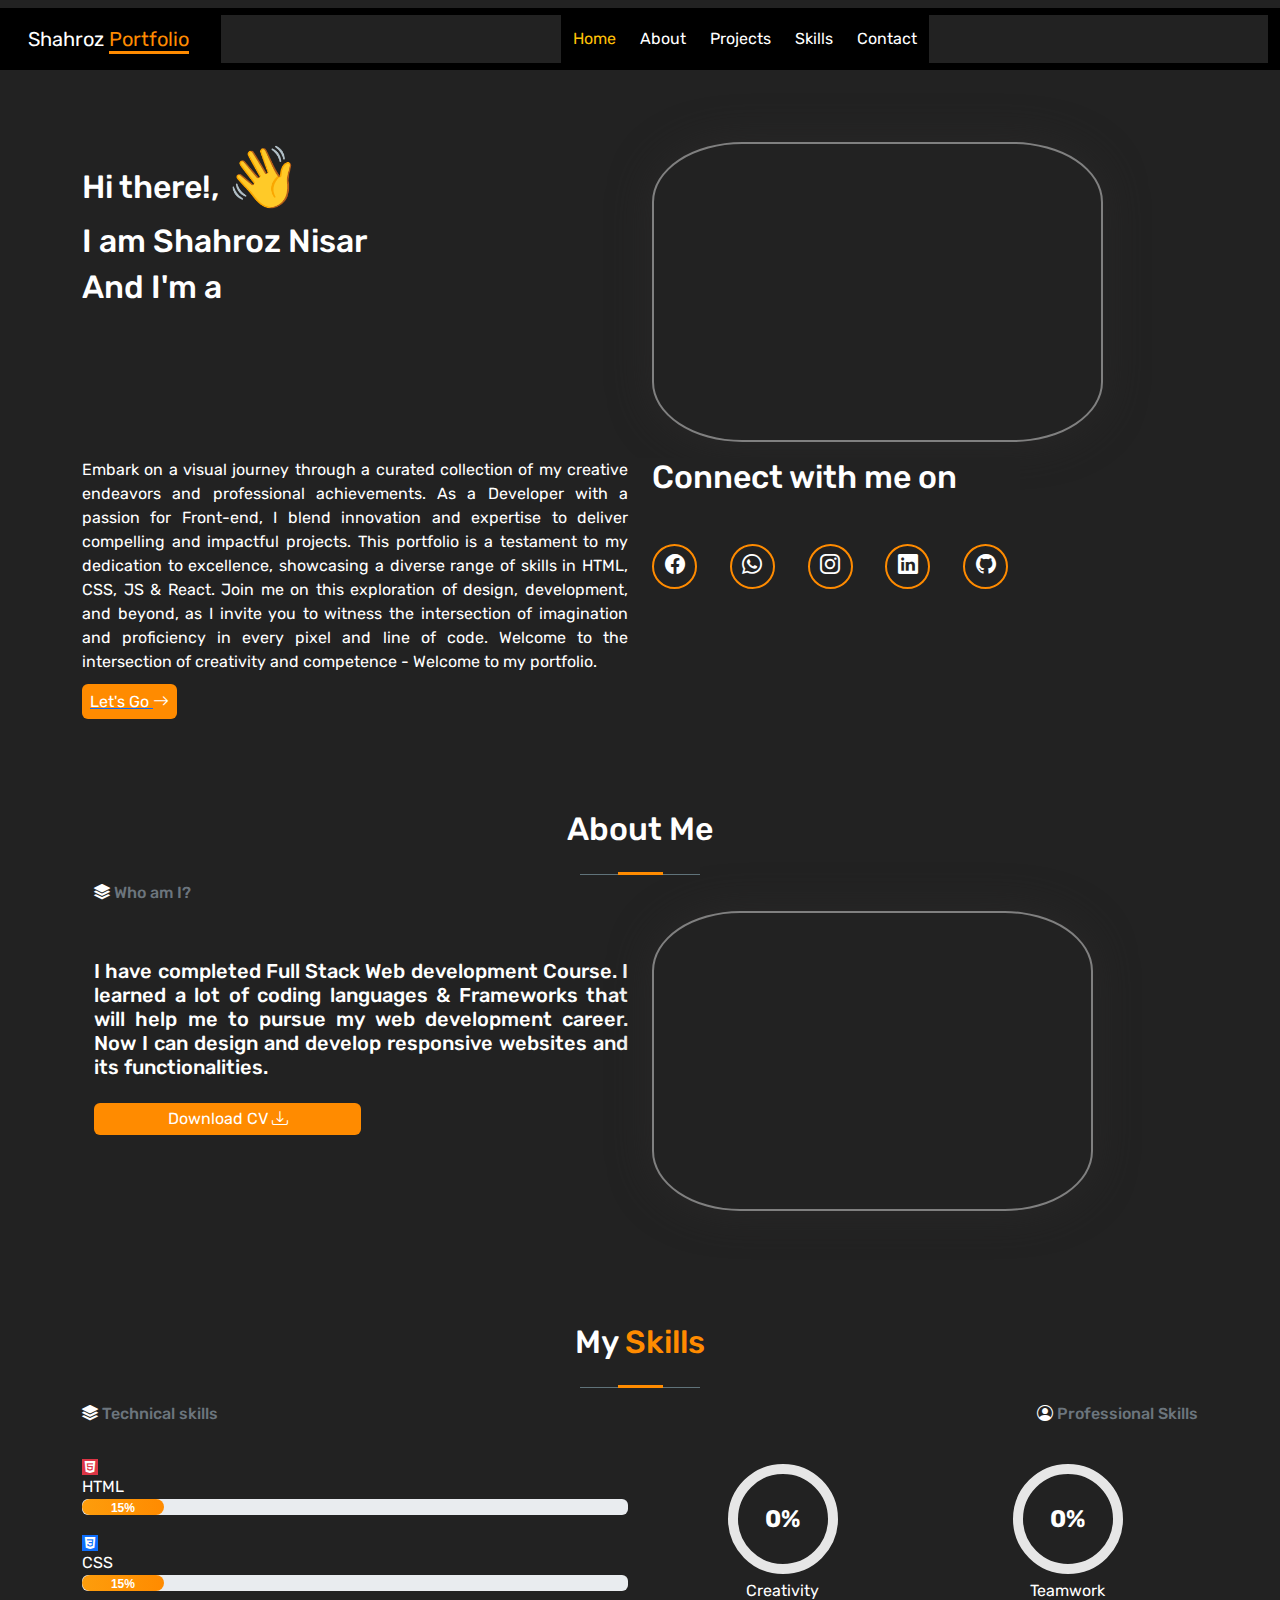
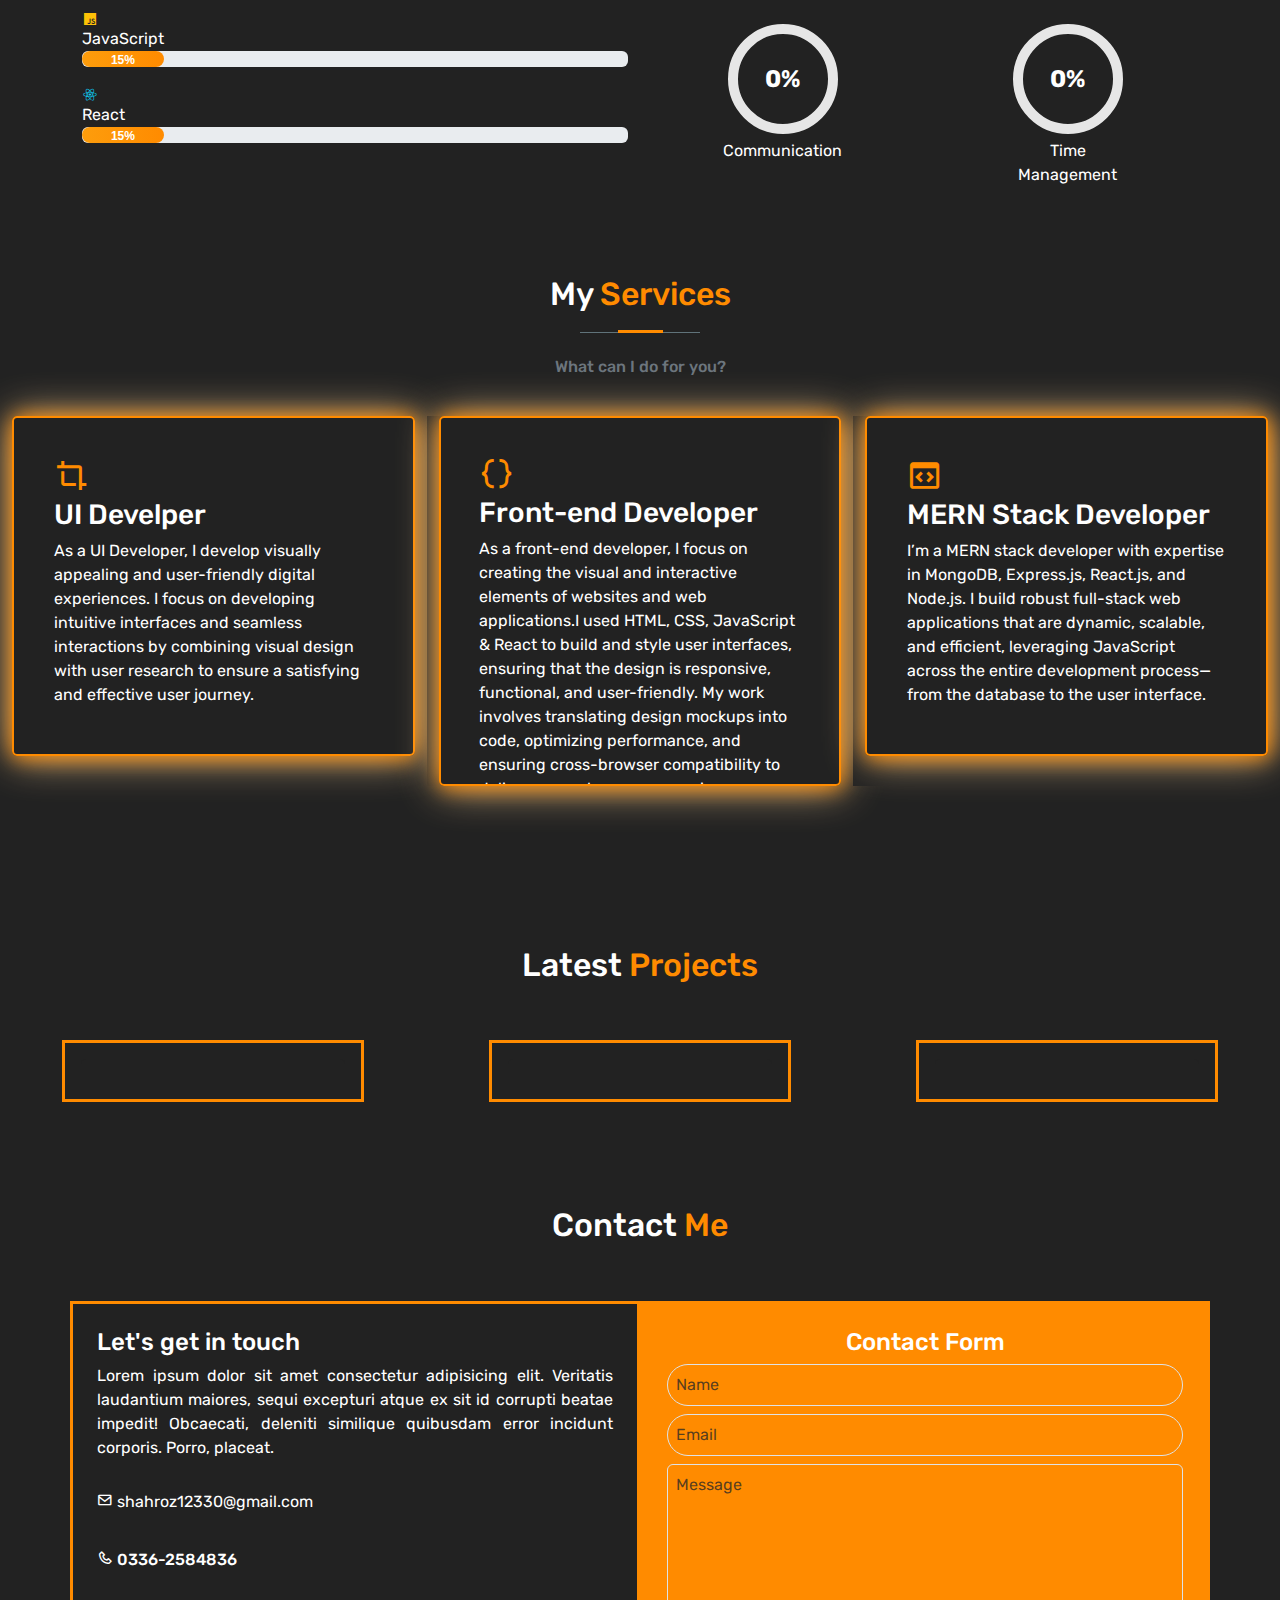
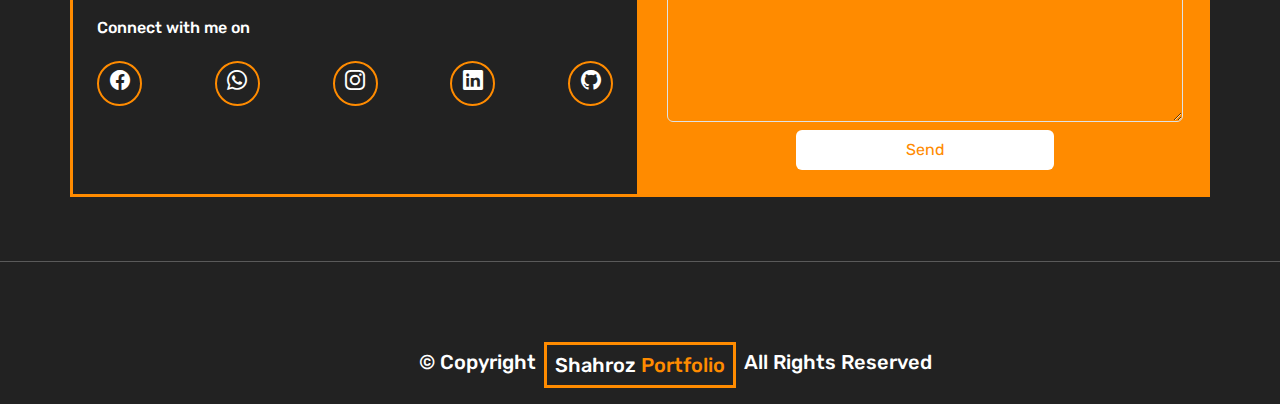
==== index.html @ 559946da "no message" ====
<!DOCTYPE html>
<html lang="en">
  <head>
    <meta charset="UTF-8" />
    <meta name="viewport" content="width=device-width, initial-scale=1.0" />
    <link rel="stylesheet" href="../css/style.css" />
    <link rel="stylesheet" href="../css/animate.css" />
    <link
      rel="stylesheet"
      href="https://cdn.jsdelivr.net/npm/bootstrap@5.3.3/dist/css/bootstrap.min.css" />
    <link
      href="https://unpkg.com/boxicons@2.1.4/css/boxicons.min.css"
      rel="stylesheet" />
    <link
      rel="stylesheet"
      href="https://cdn.jsdelivr.net/npm/bootstrap-icons@1.3.0/font/bootstrap-icons.css" />
    <script src="https://cdn.jsdelivr.net/npm/typed.js@2.0.12"></script>

    <title>Shahroz Portfolio</title>
  </head>
  <body>
    <nav class="navbar navbar-expand-lg">
      <div class="container-fluid bg-black">
        <a
          class="navbar-brand text-white p-md-3 p-sm-2 wow slideInLeft bg-black"
          href="#"
          >Shahroz <span class="bg-black">Portfolio</span></a
        >
        <button
          class="navbar-toggler bg-warning"
          type="button"
          data-bs-toggle="collapse"
          data-bs-target="#navbarNav"
          aria-controls="navbarNav"
          aria-expanded="false"
          aria-label="Toggle navigation">
          <span class="navbar-toggler-icon bg-warning"></span>
        </button>
        <div
          class="collapse navbar-collapse justify-content-center wow slideInRight"
          id="navbarNav">
          <ul class="navbar-nav">
            <li class="nav-item">
              <a class="nav-link text-warning" href="/index.html">Home</a>
            </li>
            <li class="nav-item bg-black">
              <a class="nav-link text-white" href="#about">About</a>
            </li>
            <li class="nav-item">
              <a class="nav-link text-white" href="../pages/project.html"
                >Projects</a
              >
            </li>
            <li class="nav-item">
              <a class="nav-link text-white" href="#skills">Skills</a>
            </li>
            <li class="nav-item">
              <a class="nav-link text-white" href="#contact">Contact</a>
            </li>
          </ul>
        </div>
      </div>
    </nav>
    <section class="sec-banner" id="banner">
      <div class="container py-md-5 py-sm-2">
        <div class="row">
          <div class="col-12 my-sm-3 col-md-6 mb-r">
            <h2 class="">Hi there!, <span class="emoji">👋</span></h2>
            <h2 class="wow slideInLeft">I am Shahroz Nisar</h2>
            <h2 class="wow slideInLeft">
              And I'm a <span class="animation" id="text"></span>
            </h2>
          </div>
          <div class="col-12 my-sm-3 col-md-5">
            <div class="img-cus">
              <img class="img-fluid" src="../assets//images/pic.png" alt="" />
            </div>
          </div>
          <div class="col-12 col-md-6 mb-r">
            <p class="text-justify">
              Embark on a visual journey through a curated collection of my
              creative endeavors and professional achievements. As a Developer
              with a passion for Front-end, I blend innovation and expertise to
              deliver compelling and impactful projects. This portfolio is a
              testament to my dedication to excellence, showcasing a diverse
              range of skills in HTML, CSS, JS & React. Join me on this
              exploration of design, development, and beyond, as I invite you to
              witness the intersection of imagination and proficiency in every
              pixel and line of code. Welcome to the intersection of creativity
              and competence - Welcome to my portfolio.
            </p>
            <a href="../pages/project.html"
              ><butto
                class="w-50 transition border border-0 p-2 rounded rounded-2 bg-orange">
                Let's Go
                <span class="bi-arrow-right bg-transparent"></span></butto
            ></a>
          </div>
          <div class="col-12 col-md-4 my-md-0 my-sm-4">
            <h2 class="font">Connect with me on</h2>
            <div class="connect-links my-md-5 my-sm-4">
              <a href=""><i class="bi bi-facebook"></i></a>
              <a href=""><i class="bi bi-whatsapp"></i></a>
              <a href=""><i class="bi bi-instagram"></i></a>
              <a href=""><i class="bi bi-linkedin"></i></a>
              <a href=""><i class="bi bi-github"></i></a>
            </div>
          </div>
        </div>
      </div>
    </section>
    <section class="sec-about" id="about">
      <div class="container py-md-5 py-sm-0 p-sm-4">
        <div class="row">
          <h2 class="text-center p">About <span>Me </span></h2>
          <div class="sec-title-divider my-2"></div>
          <h6 class="text-secondary text-start">
            <span class="bi-stack"></span> Who am I?
          </h6>
          <div class="col-12 col-md-6 my-md-5 my-sm-2 mb-r">
            <h5 class="text-justify">
              I have completed Full Stack Web development Course. I learned a
              lot of coding languages & Frameworks that will help me to pursue
              my web development career. Now I can design and develop responsive
              websites and its functionalities.
            </h5>
            <div class="text-start">
              <button
                class="bg-orange p-1 my-sm-3 border-0 rounded-2 w-50 fs-6"
                id="cvButton">
                Download CV <span class="bi-download bg-orange"></span>
              </button>
            </div>
          </div>
          <div class="col-12 col-md-5">
            <div class="img-cus">
              <img class="img-fluid" src="../assets//images/pic.png" alt="" />
            </div>
          </div>
        </div>
      </div>
    </section>

    <section class="sec-skills py-sm-5" id="skills">
      <div class="container my-sm-3">
        <div class="row">
          <h2 class="text-center">
            My <span class="txt-orange">Skills </span>
          </h2>
          <div class="sec-title-divider my-2"></div>
          <div class="d-flex justify-content-between my-sm-2 p">
            <div>
              <h6 class="text-secondary">
                <span class="bi-stack"></span> Technical skills
              </h6>
            </div>
            <div>
              <h6 class="text-secondary">
                <span class="bi-person-circle"></span> Professional Skills
              </h6>
            </div>
          </div>
          <div class="col-12 col-md-6">
            <div class="progress-container">
              <span class="d-flex">
                <i class="bx bxl-html5 bg-danger"></i>
              </span>
              <label for="htmlProgress">HTML</label>
              <div class="progress">
                <div id="htmlProgress" class="progress-done"></div>
              </div>
            </div>
            <div class="progress-container">
              <span class="d-flex">
                <i class="bx bxl-css3 bg-primary"></i>
              </span>

              <label for="cssProgress">CSS</label>
              <div class="progress">
                <div id="cssProgress" class="progress-done"></div>
              </div>
            </div>
            <div class="progress-container">
              <span class="d-flex">
                <i class="bx bxl-javascript text-warning"></i>
              </span>

              <label for="jsProgress">JavaScript</label>
              <div class="progress">
                <div id="jsProgress" class="progress-done"></div>
              </div>
            </div>
            <div class="progress-container">
              <span class="d-flex">
                <i class="bx bxl-react text-info"></i>
              </span>

              <label for="reactProgress">React</label>
              <div class="progress">
                <div id="reactProgress" class="progress-done"></div>
              </div>
            </div>
          </div>
          <div class="col-12 col-md-6">
            <div class="row">
              <div class="col-6 text-center">
                <div class="progress-circle" id="creativity">
                  <svg>
                    <circle class="bg-circle" cx="60" cy="60" r="50"></circle>
                    <circle
                      class="progress-circle-bar"
                      cx="60"
                      cy="60"
                      r="50"></circle>
                  </svg>
                  <div class="progress-number" id="creativity-number">0%</div>
                  <p>Creativity</p>
                </div>
              </div>

              <div class="col-6 text-center">
                <div class="progress-circle" id="teamwork">
                  <svg>
                    <circle class="bg-circle" cx="60" cy="60" r="50"></circle>
                    <circle
                      class="progress-circle-bar"
                      cx="60"
                      cy="60"
                      r="50"></circle>
                  </svg>
                  <div class="progress-number" id="teamwork-number">0%</div>
                  <p>Teamwork</p>
                </div>
              </div>
            </div>

            <div class="row">
              <div class="col-6 text-center">
                <div class="progress-circle" id="communication">
                  <svg>
                    <circle class="bg-circle" cx="60" cy="60" r="50"></circle>
                    <circle
                      class="progress-circle-bar"
                      cx="60"
                      cy="60"
                      r="50"></circle>
                  </svg>
                  <div class="progress-number" id="communication-number">
                    0%
                  </div>
                  <p>Communication</p>
                </div>
              </div>

              <div class="col-6 text-center">
                <div class="progress-circle" id="time-management">
                  <svg>
                    <circle class="bg-circle" cx="60" cy="60" r="50"></circle>
                    <circle
                      class="progress-circle-bar"
                      cx="60"
                      cy="60"
                      r="50"></circle>
                  </svg>
                  <div class="progress-number" id="time-management-number">
                    0%
                  </div>
                  <p>Time Management</p>
                </div>
              </div>
            </div>
          </div>
        </div>
      </div>
    </section>
    <section class="my-services py-sm-5">
      <div class="container-fluid">
        <div class="row">
          <h2 class="text-center font p">
            My <span class="txt-orange">Services</span>
          </h2>
          <div class="sec-title-divider my-sm-0"></div>
          <h6 class="text-secondary text-center my-4">
            What can I do for you?
          </h6>
          <div class="col-12 col-md-4 my-sm-3">
            <div class="cus-service">
              <div class="service-list overflow-auto">
                <span><i class="bx bx-crop cus-icon"></i></span>
                <h3>UI Develper</h3>
                <p class="">
                  As a UI Developer, I develop visually appealing and
                  user-friendly digital experiences. I focus on developing
                  intuitive interfaces and seamless interactions by combining
                  visual design with user research to ensure a satisfying and
                  effective user journey.
                </p>
              </div>
            </div>
          </div>
          <div class="col-12 col-md-4 my-sm-3 p">
            <div class="cus-service">
              <div class="service-list-2 overflow-auto">
                <span><i class="bx bx-code-curly cus-icon"></i></span>
                <h3>Front-end Developer</h3>
                <p>
                  As a front-end developer, I focus on creating the visual and
                  interactive elements of websites and web applications.I used
                  HTML, CSS, JavaScript & React to build and style user
                  interfaces, ensuring that the design is responsive,
                  functional, and user-friendly. My work involves translating
                  design mockups into code, optimizing performance, and ensuring
                  cross-browser compatibility to deliver a seamless user
                  experience.
                </p>
              </div>
            </div>
          </div>
          <div class="col-12 col-md-4 my-sm-3 p">
            <div class="cus-service">
              <div class="service-list overflow-auto">
                <span><i class="bx bx-code-block cus-icon"></i></span>
                <h3>MERN Stack Developer</h3>
                <p>
                  I’m a MERN stack developer with expertise in MongoDB,
                  Express.js, React.js, and Node.js. I build robust full-stack
                  web applications that are dynamic, scalable, and efficient,
                  leveraging JavaScript across the entire development
                  process—from the database to the user interface.
                </p>
              </div>
            </div>
          </div>
        </div>
      </div>
    </section>
    <section class="sec-project py-sm-5">
      <div class="container-fluid">
        <div class="row">
          <h2 class="text-center my-5">
            Latest <span class="txt-orange">Projects</span>
          </h2>
          <div
            class="col-12 col-md-4 my-sm-2 d-flex justify-content-center wow slideInLeft">
            <div class="item-1 cus-border w-75">
              <a href="https://image-gallery-21.netlify.app/" target="_blank">
                <div class="card text-center border-0">
                  <div class="card-body">
                    <div class="card-img-top">
                      <img
                        class="img-fluid"
                        src="../assets/images/Image Gallery.png"
                        alt="" />
                    </div>
                  </div>
                </div>
              </a>
            </div>
          </div>
          <div
            class="col-12 col-md-4 my-sm-2 d-flex justify-content-center wow fadeInUpBig p">
            <div class="item-1 cus-border w-75">
              <a href="https://calculator-22.netlify.app" target="_blank">
                <div class="card text-center border-0">
                  <div class="card-body">
                    <div class="card-img-top">
                      <img
                        class="img-fluid"
                        src="../assets/images/Calculator.png"
                        alt="" />
                    </div>
                  </div>
                </div>
              </a>
            </div>
          </div>
          <div
            class="col-12 col-md-4 my-sm-2 d-flex justify-content-center wow slideInRight p">
            <div class="item-1 cus-border w-75">
              <a href="../pages/project.html" target="_blank">
                <div class="card text-center border-0">
                  <div class="card-body">
                    <div class="card-img-top">
                      <img
                        class="img-fluid"
                        src="../assets/images/My Projects.png"
                        alt="" />
                    </div>
                  </div>
                </div>
              </a>
            </div>
          </div>
        </div>
      </div>
    </section>
    <section class="sec-contact py-sm-5" id="contact">
      <div class="container cus-shadow">
        <div class="row">
          <h2 class="text-center">
            Contact <span class="txt-orange">Me</span>
          </h2>
          <div class="col-12 col-md-6 cus-border my-5 p-4">
            <div class="get-in-touch">
              <h4 class="">Let's get in touch</h4>
              <p class="text-justify">
                Lorem ipsum dolor sit amet consectetur adipisicing elit.
                Veritatis laudantium maiores, sequi excepturi atque ex sit id
                corrupti beatae impedit! Obcaecati, deleniti similique quibusdam
                error incidunt corporis. Porro, placeat.
              </p>
              <label class="d-block">
                <span><i class="bx bx-envelope my-3"></i></span>
                shahroz12330@gmail.com</label
              >
              <br />
              <span class=""><i class="bx bx-phone"></i></span>
              <h6 class="d-inline-block">0336-2584836</h6>
              <br /><br />
              <h6 class="my-3">Connect with me on</h6>
              <div class="icons my-4">
                <div class="connect-links">
                  <a href=""><i class="bi bi-facebook"></i></a>
                  <a href=""><i class="bi bi-whatsapp"></i></a>
                  <a href=""><i class="bi bi-instagram"></i></a>
                  <a href=""><i class="bi bi-linkedin"></i></a>
                  <a href=""><i class="bi bi-github"></i></a>
                </div>
              </div>
            </div>
          </div>
          <div class="col-12 col-md-6 cus-border my-5 bg-orange p-4">
            <div class="contact bg-transparent">
              <h4 class="text-center bg-transparent">Contact Form</h4>
              <input
                type="text"
                placeholder="Name"
                class="form-control my-2 bg-transparent p-2 rounded-pill" />
              <input
                type="email"
                placeholder="Email"
                class="form-control my-2 bg-transparent p-2 rounded-pill" />
              <textarea
                name=""
                id=""
                rows="10"
                placeholder="Message"
                class="form-control my-2 bg-transparent p-2"></textarea>
              <div class="text-center bg-transparent">
                <button
                  class="w-50 border-0 p-2 rounded rounded-2 bg-white txt-orange">
                  Send
                  <span class=""></span>
                </button>
              </div>
            </div>
          </div>
        </div>
      </div>
      <hr />
    </section>
    <footer>
      <div
        class="d-flex justify-content-center pt-3 p-2 mx-md-5 mx-sm-0 text-white media-2">
        <h5 class="p-2">&copy Copyright</h5>
        <h5 class="p-2 cus-border">
          Shahroz <span class="txt-orange">Portfolio</span>
        </h5>
        <h5 class="p-2">All Rights Reserved</h5>
      </div>
    </footer>
  </body>
  <script src="https://cdn.jsdelivr.net/npm/bootstrap@5.3.3/dist/js/bootstrap.bundle.min.js"></script>
  <script src="../js/cv.js"></script>
  <script src="../js/progress_bar.js"></script>
  <script src="../js/typing.animation.js"></script>
  <script src="/js/wow.js"></script>
  <script>
    new WOW().init()
  </script>
  <script src="https://code.jquery.com/jquery-3.5.1.slim.min.js"></script>
  <script src="https://cdn.jsdelivr.net/npm/@popperjs/core@2.9.3/dist/umd/popper.min.js"></script>
</html>
---- css/style.css ----
@import url("https://fonts.googleapis.com/css2?family=Poppins:ital,wght@0,100;0,200;0,300;0,400;0,500;0,600;0,700;0,800;0,900;1,100;1,200;1,300;1,400;1,500;1,600;1,700;1,800;1,900&family=Rubik:ital,wght@0,300..900;1,300..900&display=swap");
* {
  padding: 0;
  margin: 0;
  box-sizing: border-box;
  font-family: "Rubik", sans-serif;
  background: #222222;
  color: #ffffff;
}
.txt-orange {
  color: #ff8b00;
}
.bg-orange {
  background-color: #ff8b00;
}
/* navbar */
nav a span {
  color: #ff8b00;
  border-bottom: 3px solid #ff8b00;
}
nav ul li {
  background-color: black;
  padding: 4px;
}
nav li a:hover {
  display: inline-block;
  color: #ff8b00;
  border-bottom: 2px solid #ff8b00;
  position: relative;
  bottom: 5px;
}
/* sec-banner */
.img-cus {
  display: flex;
  justify-content: center;
  height: 300px;
  border: 2px solid gray;
  border-radius: 20%;
  background-color: transparent;
  box-shadow: 0 0 40px rgb(41, 40, 40);
  cursor: pointer;
  animation: slideBottom 1s ease forwards;
  animation-delay: 0.7s;
}
.img-cus:hover {
  box-shadow: 0 0 5px rgb(99, 97, 97), 0 0 25px rgb(92, 90, 90),
    0 0 50px rgb(87, 85, 85), 0 0 100px rgb(107, 105, 105);
  transition: 0.8s;
}
.transition {
  animation: slideTop 0.9s ease-in forwards;
  animation-delay: 1s;
}
.connect-links {
  display: flex;
  justify-content: space-between;
}
.connect-links a {
  display: inline-flex;
  justify-content: center;
  align-items: center;
  height: 45px;
  width: 45px;
  border: 2px solid #ff8b00;
  border-radius: 50%;
  font-size: 20px;
  padding-bottom: 5px;
  transition: 0.5s ease;
  animation: slideLeft 2s ease forwards;
  animation-delay: calc(0.2s * var(--i));
}
.connect-links a:hover {
  position: relative;
  top: -5px;
  box-shadow: 0 0 30px #ff8b00;
}
/* sec-about */
.sec-title-divider {
  position: relative;
  width: 120px !important;
  border-bottom: 1px solid rgba(173, 216, 230, 0.452);
  margin: auto;
  padding-top: 10px;
}
.sec-title-divider::before {
  content: "";
  position: absolute;
  top: 9px;
  bottom: 0;
  left: 0;
  right: 0;
  border-bottom: 3px solid #ff8b00;
  width: 45px;
  margin: auto;
}
.text-justify {
  text-align: justify;
}
.animation {
  color: #ff8b00;
}
.emoji {
  display: inline-block;
  font-size: 60px;
  animation: waving-hand 2.5s infinite;
  transform-origin: 70% 70%;
}

/* progress_bar */
.progress-container {
  margin: 20px 0;
}
.progress-done {
  height: 100%;
  font-family: sans-serif;
  font-weight: bolder;
  background: linear-gradient(to left, #ff8b00, rgb(253, 157, 12));
  border-radius: 20px;
  width: 0;
  transition: width 0.6s ease;
  text-align: center;
}
/* circle progress bar */
.progress-circle {
  width: 120px;
  height: 120px;
  position: relative;
  margin: 20px auto;
}
.progress-circle svg {
  transform: rotate(-90deg);
  width: 100%;
  height: 100%;
}
.progress-circle circle {
  width: 100%;
  height: 100%;
  fill: none;
  stroke-width: 10;
  stroke-linecap: round;
}
.progress-circle .bg-circle {
  stroke: #e6e6e6;
}
.progress-circle .progress-circle-bar {
  stroke: #ff8b00;
  stroke-dasharray: 314;
  stroke-dashoffset: 314;
  transition: stroke-dashoffset 3s ease;
}
.progress-circle .progress-number {
  font-size: 24px;
  font-weight: bold;
  line-height: 120px;
  text-align: center;
  background: transparent;
  position: absolute;
  top: 0;
  left: 0;
  right: 0;
  bottom: 0;
  margin: auto;
}
/* my services */
.service-list {
  background-color: transparent;
  border: 2px solid #ff8b00;
  border-radius: 5px;
  height: 340px;
  padding: 40px;
  cursor: pointer;
  box-shadow: 1px 1px 20px #ff8b00, 1px 1px 40px #f3cb92;
}
.service-list:hover {
  transform: translateY(-10px);
  transition: 0.7s ease;
}
.service-list-2 {
  height: 370px !important;
  background-color: transparent;
  border: 2px solid #ff8b00;
  border-radius: 5px;
  height: 300px;
  padding: 38px;
  cursor: pointer;
  box-shadow: 1px 1px 20px #ff8b00, 1px 1px 40px #f3cb92;
}
.service-list-2:hover {
  transform: translateY(-10px);
  transition: 0.7s ease;
}
.cus-icon {
  font-size: 35px;
  color: #ff8b00;
}
/* my projects */
.cus-border {
  border: 3px solid #ff8b00;
}
.item-1:hover {
  box-shadow: 0px 0px 50px #ff8b00, 0px 0px 30px #e2e608, 0px 0px 15px #5cec08;
  transition: 2s;
}

@keyframes waving-hand {
  0% {
    transform: rotate(0deg);
  }
  10% {
    transform: rotate(14deg);
  }
  20% {
    transform: rotate(-8deg);
  }
  30% {
    transform: rotate(14deg);
  }
  40% {
    transform: rotate(-4deg);
  }
  50% {
    transform: rotate(10deg);
  }
  60% {
    transform: rotate(0deg);
  }
  100% {
    transform: rotate(0deg);
  }
}
@keyframes slideTop {
  0% {
    transform: translateY(100px);
    opacity: 0;
  }

  100% {
    transform: translateY(0px);
    opacity: 1;
  }
}
@keyframes slideLeft {
  0% {
    transform: translateX(100px);
    opacity: 0;
  }

  100% {
    transform: translateX(0px);
    opacity: 1;
  }
}
@keyframes slideBottom {
  0% {
    transform: translateY(-100px);
    opacity: 0;
  }

  100% {
    transform: translateY(0px);
    opacity: 1;
  }
}

/* media query */

@media screen and (min-width: 300px) and (max-width: 768px) {
  .img-cus {
    margin: 40px 0;
  }
  .mb-r {
    h2 {
      font-size: 20px;
    }
    p {
      font-size: 14px;
    }

    h5 {
      font-size: 17px;
    }
  }
  .font {
    font-size: 20px;
    margin: 20px 0;
  }
  .text-center {
    margin-top: 20px;
  }

  .p {
    padding-top: 40px;
  }
  p {
    font-size: 13px;
  }
  .emoji {
    font-size: 40px;
  }
  .media {
    margin-top: 20px;
  }
  footer {
    h5 {
      font-size: 10px;
    }
  }
  #contact hr {
    margin: 0;
  }
}
@media screen and (min-width: 1200px) and (max-width: 1400px) {
  .media-2 {
    position: relative;
    left: 35px;
  }
}
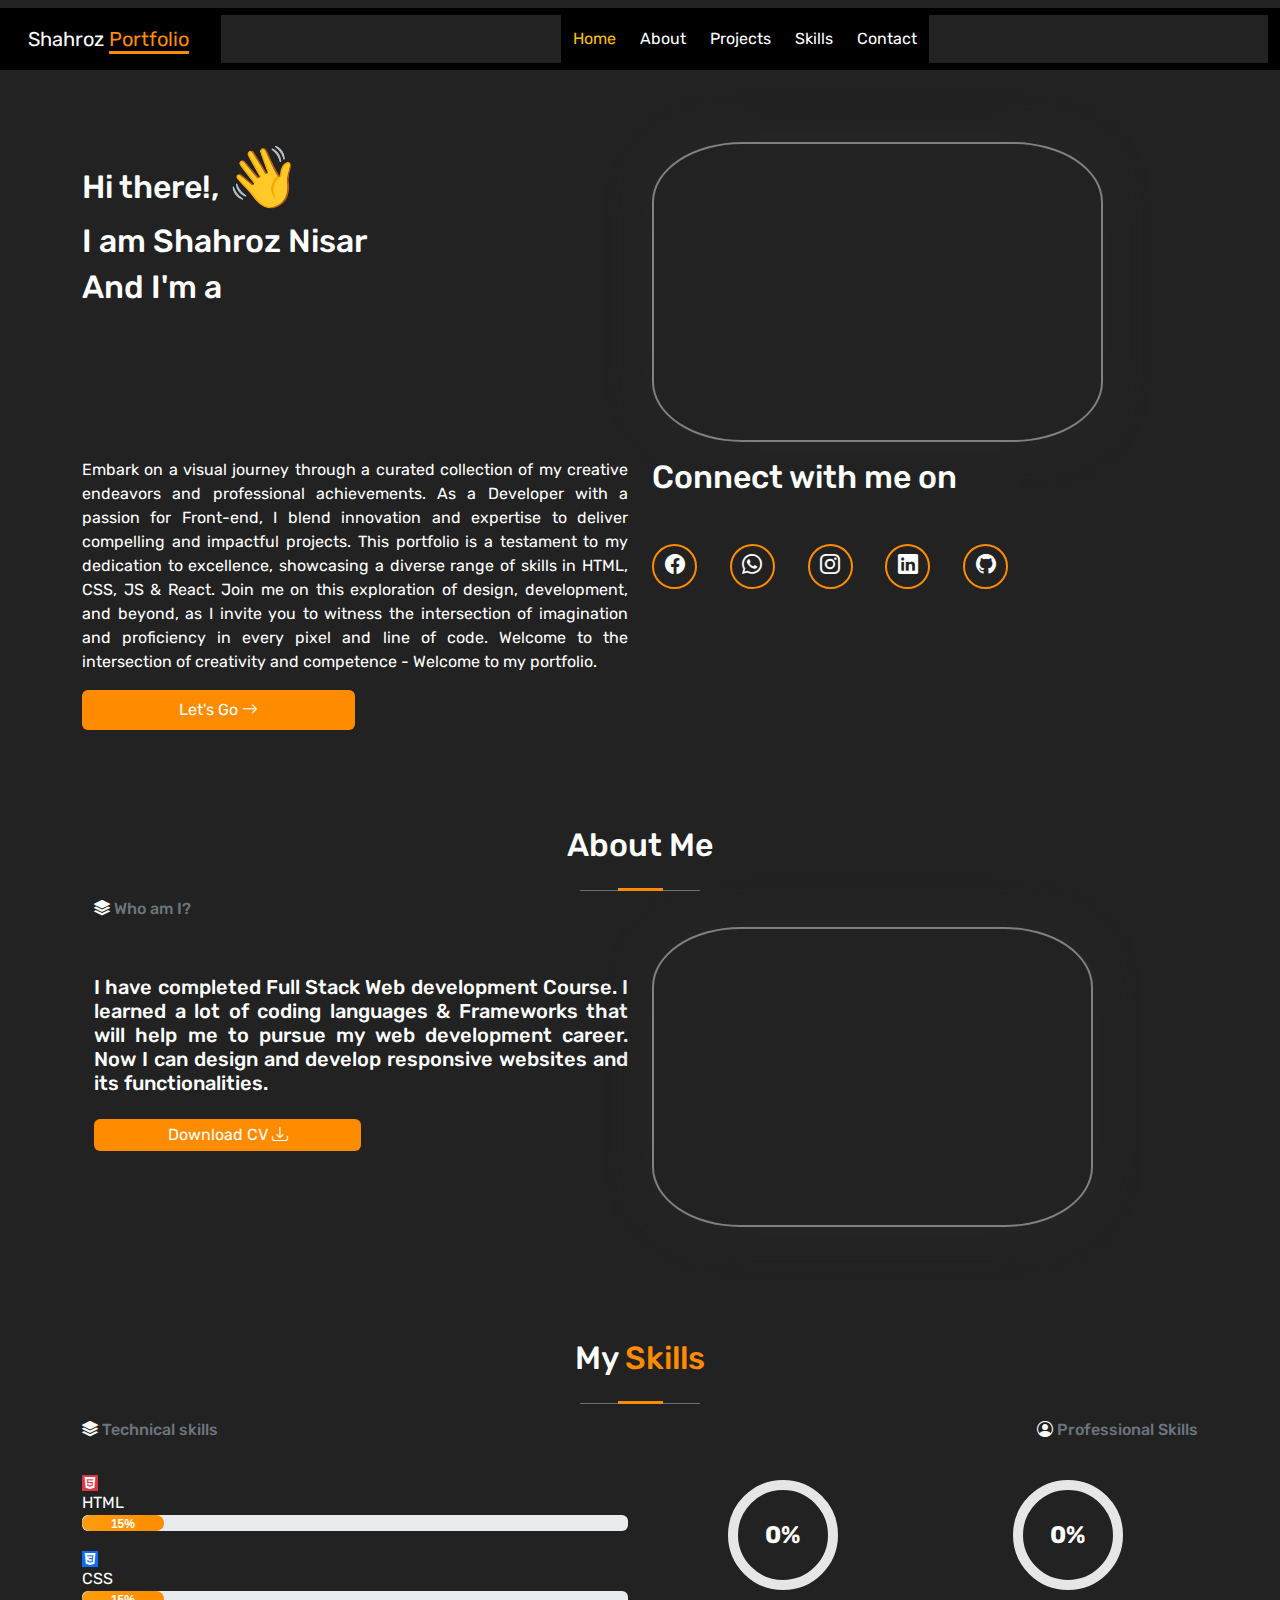
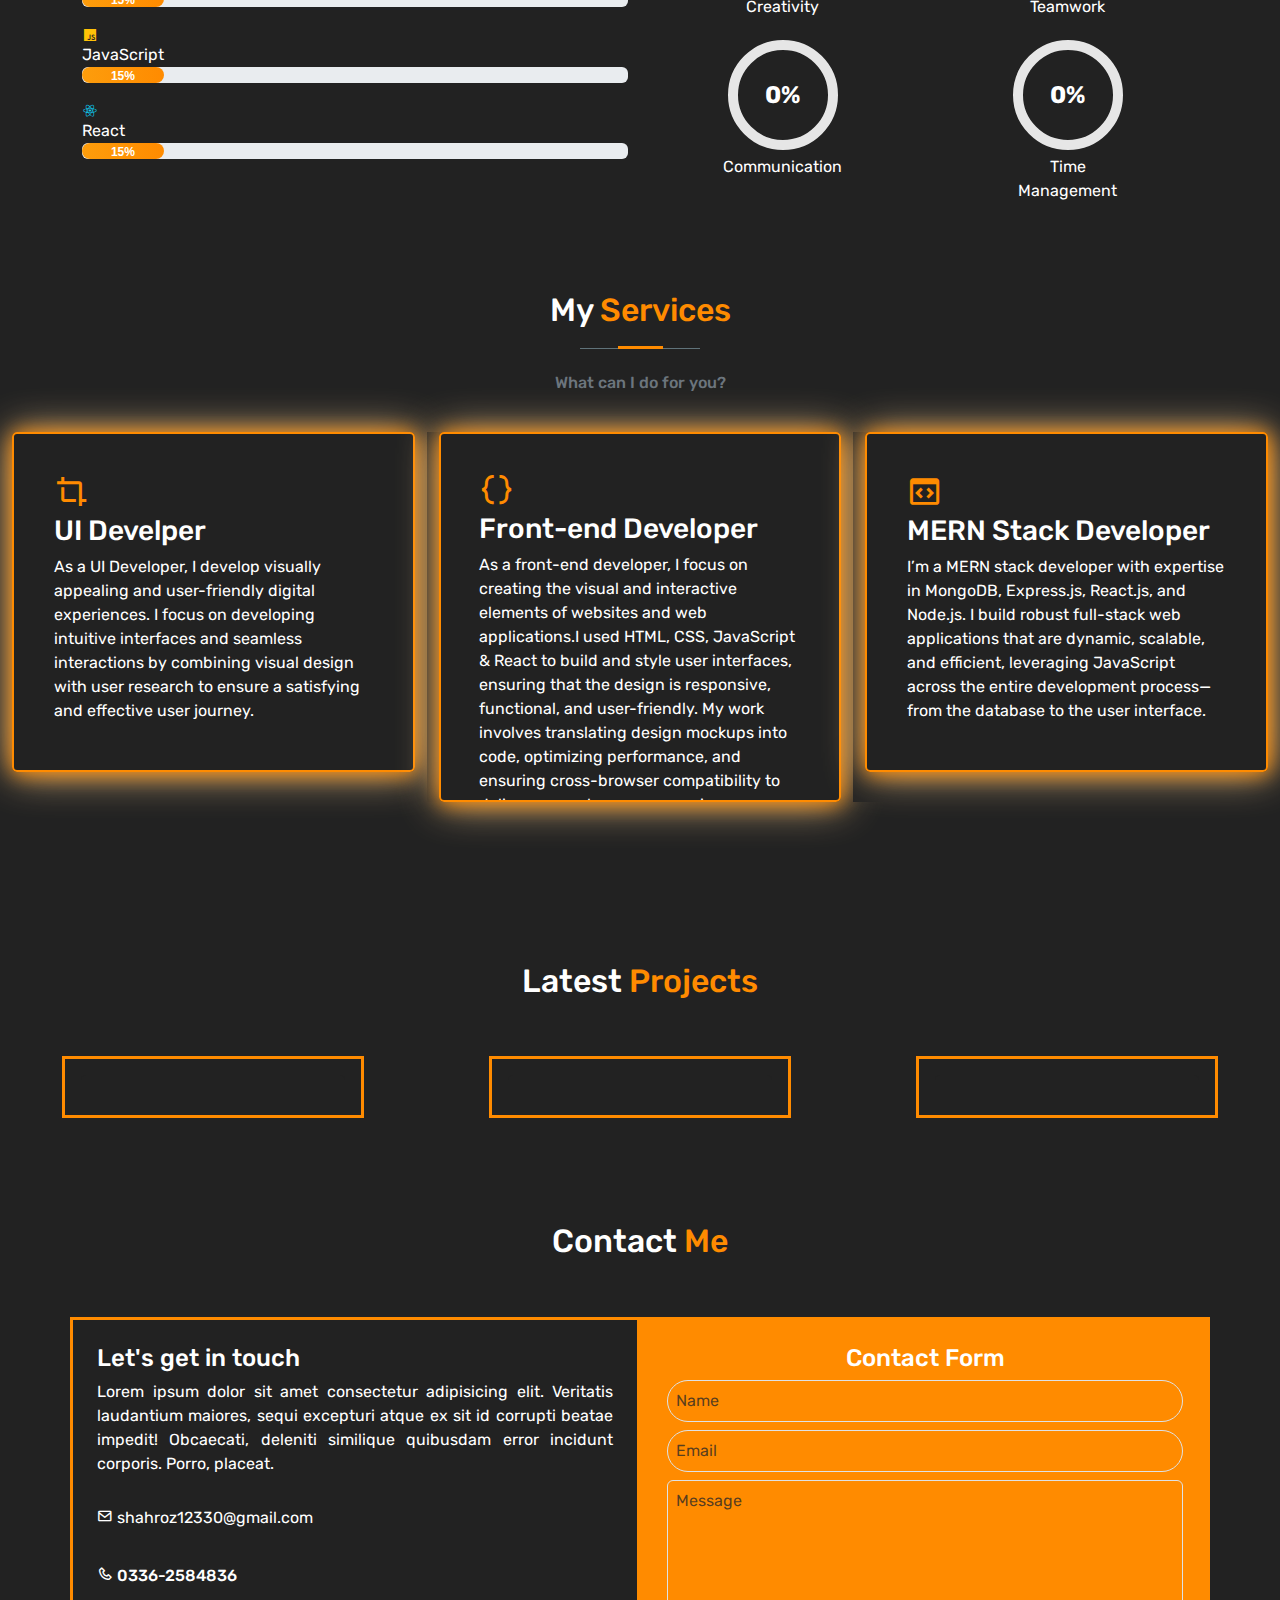
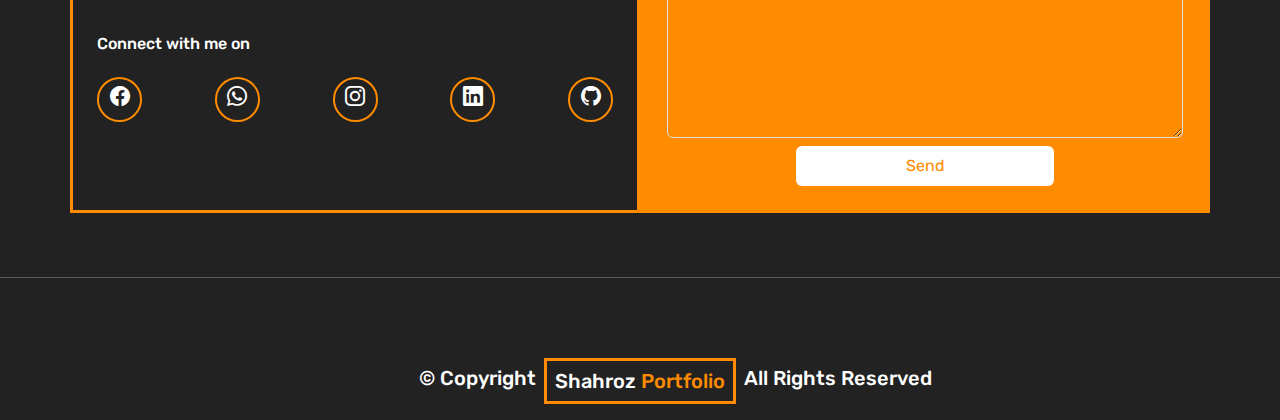
==== commit 12775623: "no message" ====
--- a/index.html
+++ b/index.html
@@ -90,10 +90,10 @@
               and competence - Welcome to my portfolio.
             </p>
             <a href="../pages/project.html"
-              ><butto
+              ><button
                 class="w-50 transition border border-0 p-2 rounded rounded-2 bg-orange">
                 Let's Go
-                <span class="bi-arrow-right bg-transparent"></span></butto
+                <span class="bi-arrow-right bg-transparent"></span></button
             ></a>
           </div>
           <div class="col-12 col-md-4 my-md-0 my-sm-4">
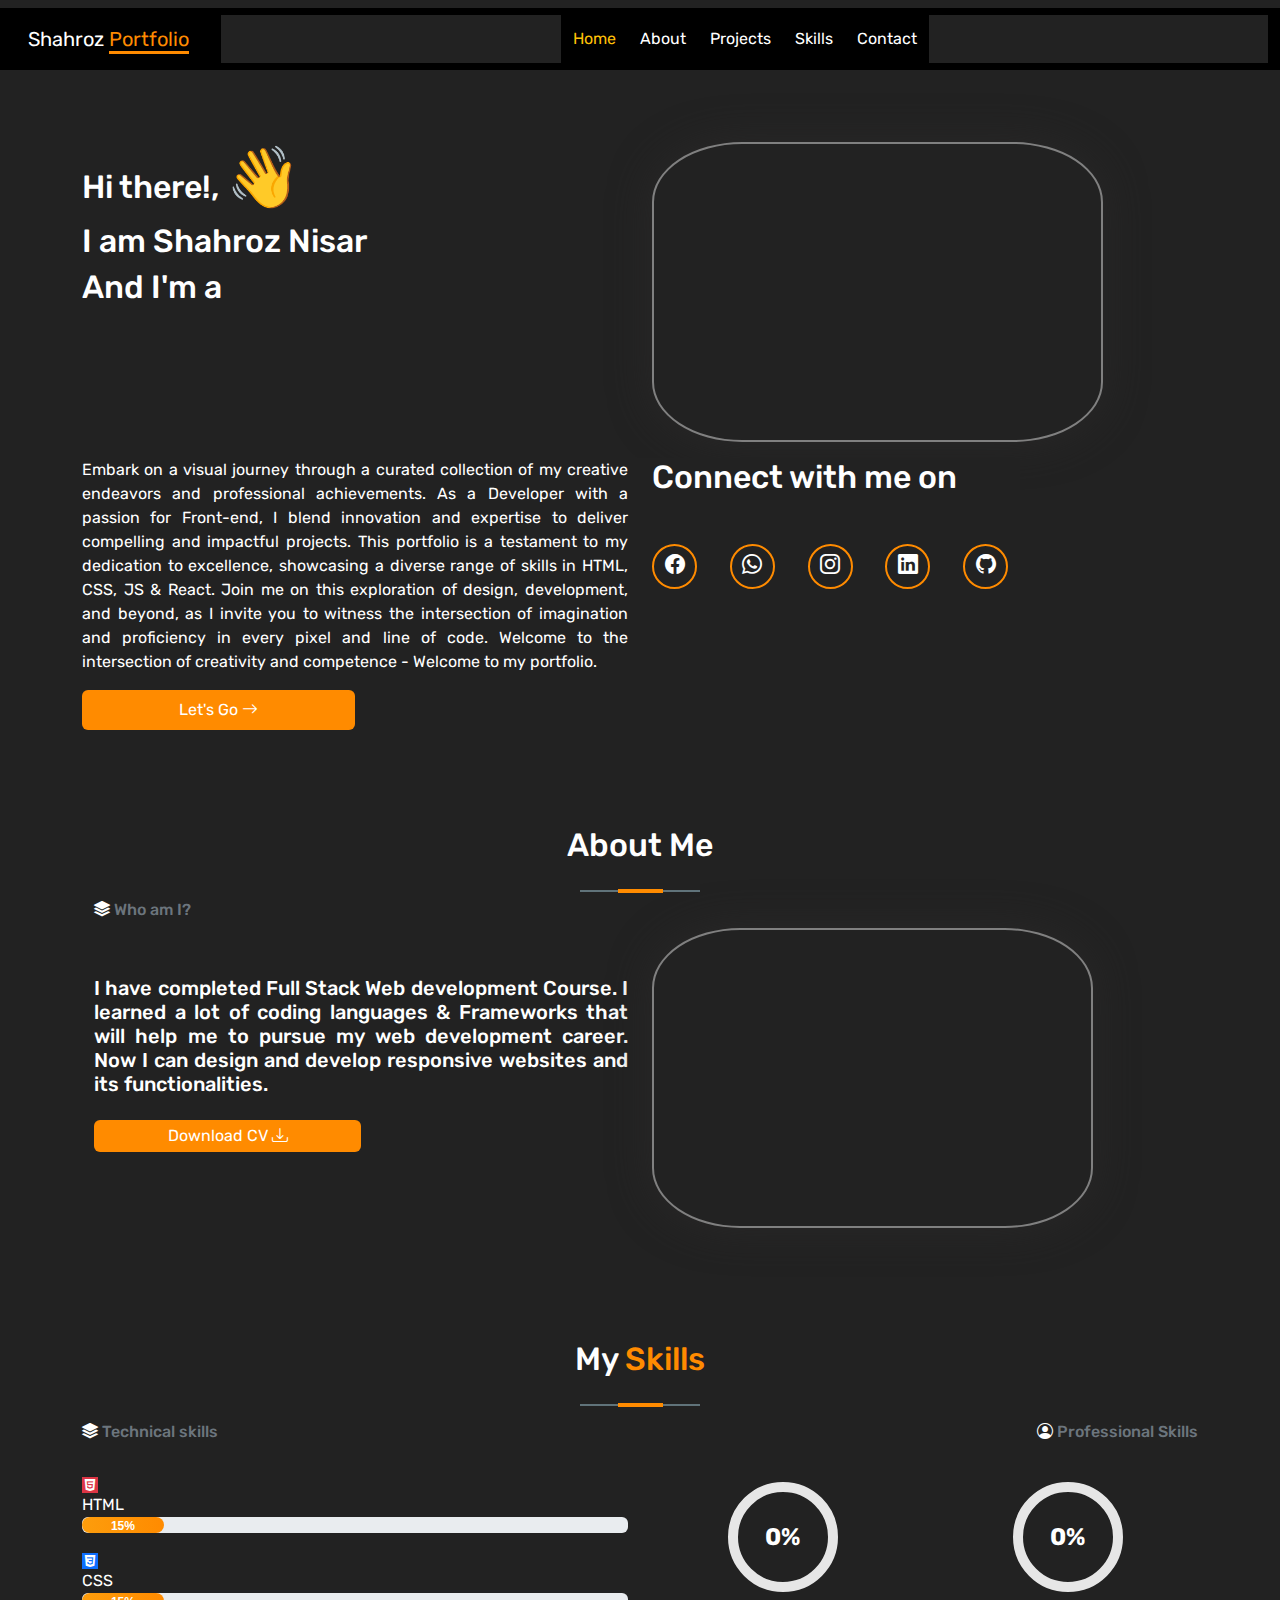
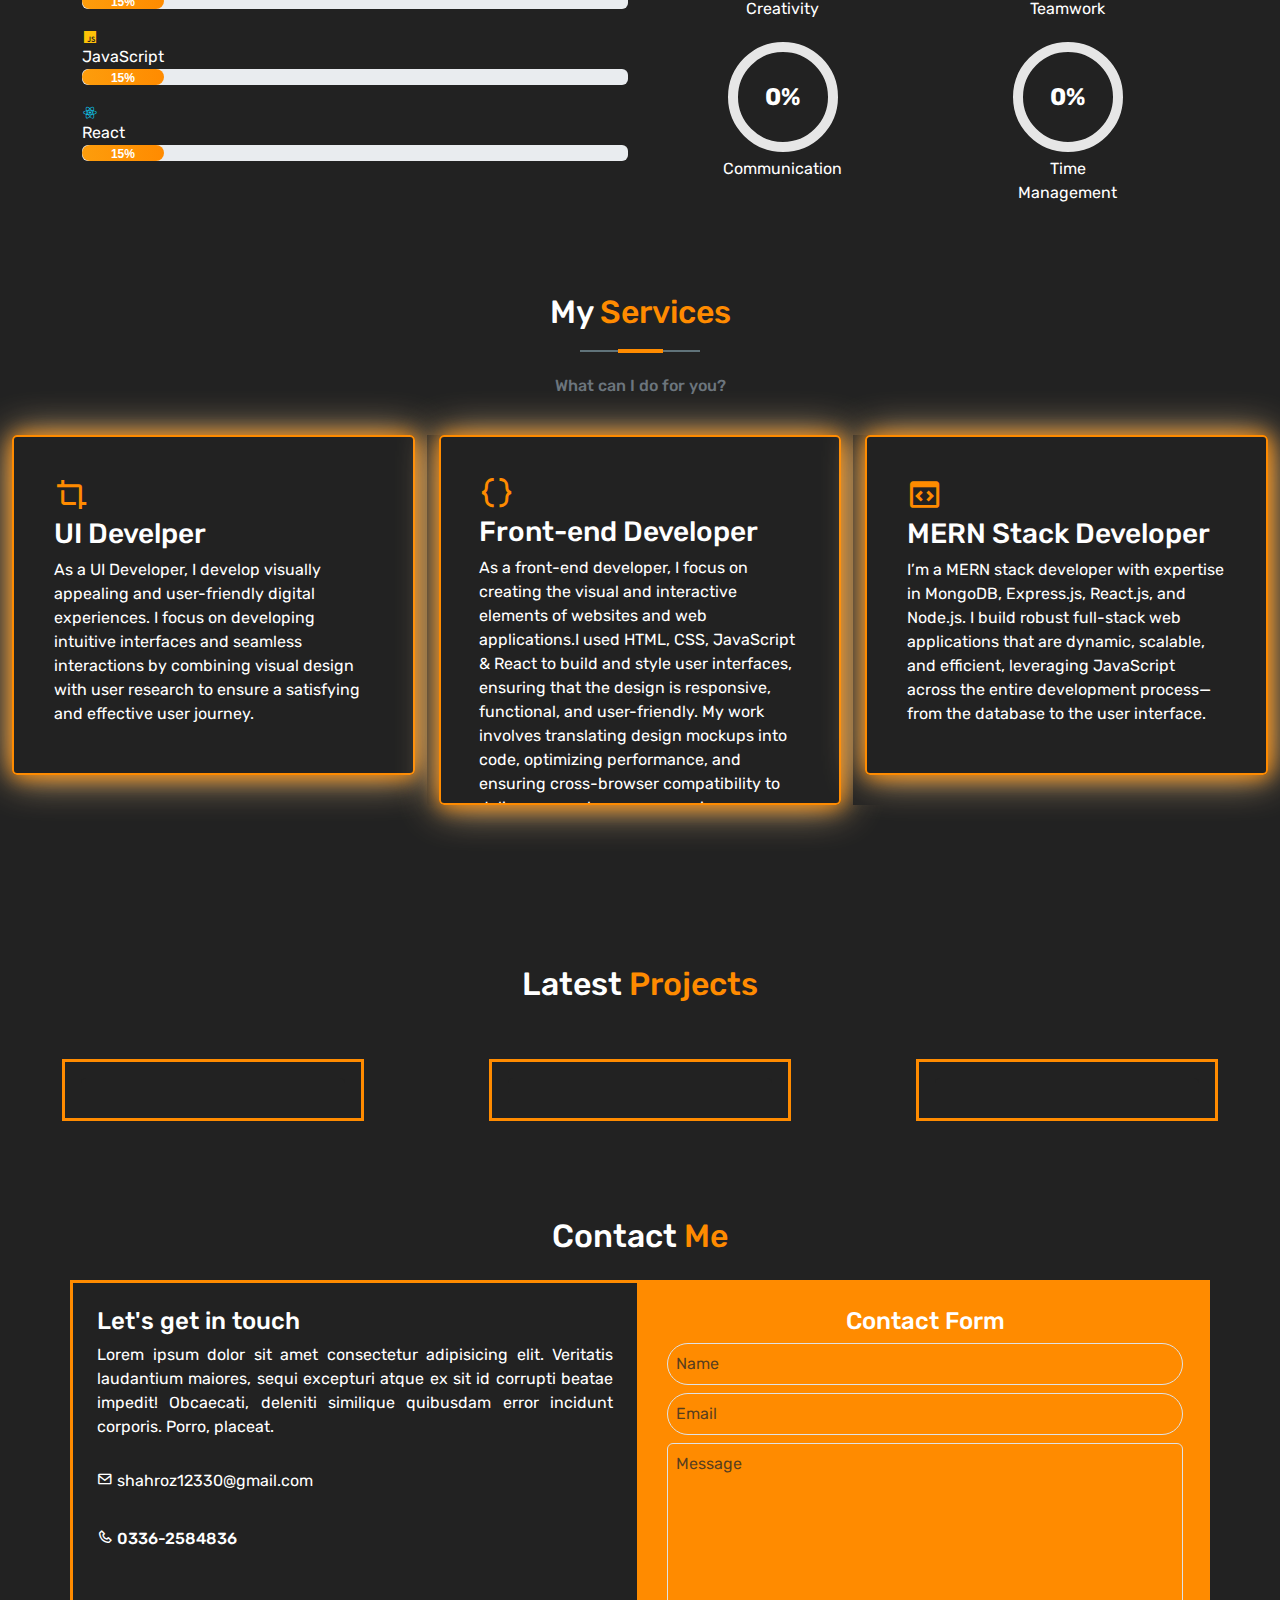
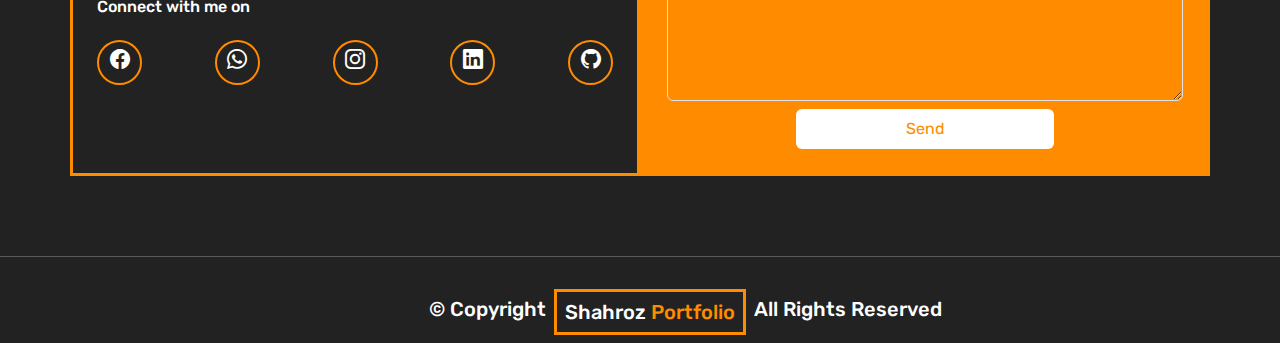
==== commit 568120d8: "some changes added" ====
--- a/index.html
+++ b/index.html
@@ -23,7 +23,7 @@
       <div class="container-fluid bg-black">
         <a
           class="navbar-brand text-white p-md-3 p-sm-2 wow slideInLeft bg-black"
-          href="#"
+          href="/index.html"
           >Shahroz <span class="bg-black">Portfolio</span></a
         >
         <button
@@ -98,7 +98,7 @@
           </div>
           <div class="col-12 col-md-4 my-md-0 my-sm-4">
             <h2 class="font">Connect with me on</h2>
-            <div class="connect-links my-md-5 my-sm-4">
+            <div class="connect-links my-md-5 my-sm-4 gap-sm-1">
               <a href=""><i class="bi bi-facebook"></i></a>
               <a href=""><i class="bi bi-whatsapp"></i></a>
               <a href=""><i class="bi bi-instagram"></i></a>
@@ -394,13 +394,13 @@
         </div>
       </div>
     </section>
-    <section class="sec-contact py-sm-5" id="contact">
-      <div class="container cus-shadow">
+    <section class="sec-contact py-md-3 py-sm-2" id="contact">
+      <div class="container cus-shadow pt-4 pb-5">
         <div class="row">
           <h2 class="text-center">
             Contact <span class="txt-orange">Me</span>
           </h2>
-          <div class="col-12 col-md-6 cus-border my-5 p-4">
+          <div class="col-12 col-md-6 cus-border my-md-3 my-sm-0 p-4">
             <div class="get-in-touch">
               <h4 class="">Let's get in touch</h4>
               <p class="text-justify">
@@ -429,7 +429,7 @@
               </div>
             </div>
           </div>
-          <div class="col-12 col-md-6 cus-border my-5 bg-orange p-4">
+          <div class="col-12 col-md-6 cus-border my-md-3 my-sm-0 bg-orange p-4">
             <div class="contact bg-transparent">
               <h4 class="text-center bg-transparent">Contact Form</h4>
               <input
@@ -461,7 +461,7 @@
     </section>
     <footer>
       <div
-        class="d-flex justify-content-center pt-3 p-2 mx-md-5 mx-sm-0 text-white media-2">
+        class="d-flex justify-content-center mx-md-5 mx-sm-0 text-white media-2">
         <h5 class="p-2">&copy Copyright</h5>
         <h5 class="p-2 cus-border">
           Shahroz <span class="txt-orange">Portfolio</span>
--- a/css/style.css
+++ b/css/style.css
@@ -78,18 +78,18 @@
 .sec-title-divider {
   position: relative;
   width: 120px !important;
-  border-bottom: 1px solid rgba(173, 216, 230, 0.452);
+  border-bottom: 2px solid rgba(173, 216, 230, 0.452);
   margin: auto;
   padding-top: 10px;
 }
 .sec-title-divider::before {
   content: "";
   position: absolute;
-  top: 9px;
+  top: 11px;
   bottom: 0;
   left: 0;
   right: 0;
-  border-bottom: 3px solid #ff8b00;
+  border-bottom: 4px solid #ff8b00;
   width: 45px;
   margin: auto;
 }
@@ -263,7 +263,6 @@
 }
 
 /* media query */
-
 @media screen and (min-width: 300px) and (max-width: 768px) {
   .img-cus {
     margin: 40px 0;
@@ -287,7 +286,10 @@
   .text-center {
     margin-top: 20px;
   }
-
+  .connect-links {
+    display: flex;
+    justify-content: space-between;
+  }
   .p {
     padding-top: 40px;
   }
@@ -297,21 +299,27 @@
   .emoji {
     font-size: 40px;
   }
+  .sec-project {
+    padding-bottom: 30px;
+  }
   .media {
     margin-top: 20px;
   }
   footer {
     h5 {
-      font-size: 10px;
+      font-size: 11px;
     }
+  }
+  #contact {
+    padding: 0 10px;
   }
   #contact hr {
     margin: 0;
   }
 }
-@media screen and (min-width: 1200px) and (max-width: 1400px) {
+@media screen and (min-width: 1200px) and (max-width: 1800px) {
   .media-2 {
     position: relative;
-    left: 35px;
-  }
-}
+    left: 45px;
+  }
+}
